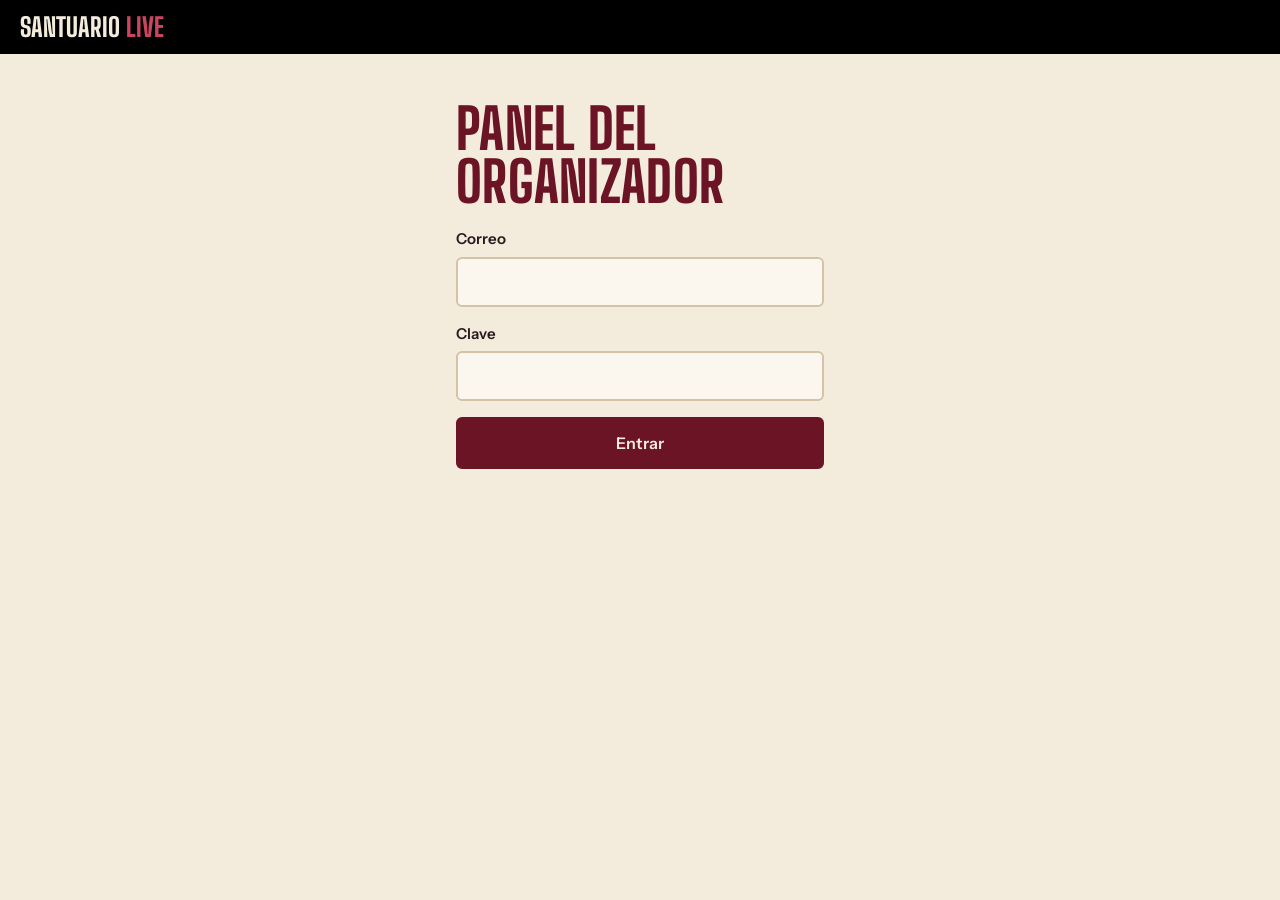
==== admin.html @ 3a302457 "Add files via upload" ====
<!DOCTYPE html>
<html lang="es">
<head>
<meta charset="utf-8">
<meta name="viewport" content="width=device-width, initial-scale=1, viewport-fit=cover">
<title>Panel · Santuario Live</title>
<meta name="theme-color" content="#000000">
<meta name="robots" content="noindex">
<link rel="preconnect" href="https://fonts.googleapis.com">
<link rel="preconnect" href="https://fonts.gstatic.com" crossorigin>
<link href="https://fonts.googleapis.com/css2?family=Big+Shoulders+Display:wght@700;800&family=Instrument+Sans:wght@400;600;700&display=swap" rel="stylesheet">
<link rel="stylesheet" href="css/estilos.css">
</head>
<body>

<header class="barra">
  <a class="marca" href="admin.html">Santuario <span>Live</span></a>
  <span id="sesion-info" class="barra-sub"></span>
</header>
<div id="cinta-demo"></div>

<section id="login" class="panel-login oculto">
  <h1>Panel del organizador</h1>
  <form id="form-login">
    <label class="campo"><span>Correo</span><input id="l-correo" type="email" autocomplete="username" required></label>
    <label class="campo"><span>Clave</span><input id="l-clave" type="password" autocomplete="current-password" required></label>
    <p class="error-form" id="l-error" role="alert"></p>
    <button class="boton ancho" type="submit">Entrar</button>
    <p class="tipo-nota" id="l-nota" style="margin-top:12px"></p>
  </form>
</section>

<div id="app" class="oculto">
  <nav class="pestanas" id="pestanas">
    <button type="button" data-p="pedidos" class="activa">Pedidos <span class="contador oculto" id="n-pendientes"></span></button>
    <button type="button" data-p="pagos">Pagos <span class="contador oculto" id="n-pagos"></span></button>
    <button type="button" data-p="eventos">Eventos</button>
    <button type="button" data-p="cortesias">Cortesías</button>
    <button type="button" data-p="reporte">Reporte</button>
    <button type="button" data-p="ajustes">Ajustes</button>
    <button type="button" data-ir="puerta.html">Puerta</button>
  </nav>
  <main class="contenedor panel" id="vista"></main>
</div>

<script src="js/config.js"></script>
<script src="js/matcher.js"></script>
<script src="js/core.js"></script>
<script src="js/admin.js"></script>
</body>
</html>
---- css/estilos.css ----
/* Santuario Live — vino, marfil y negro */

:root {
  --vino: #6B1426;
  --vino-hondo: #4A0C19;
  --vino-claro: #F0DADA;
  --marfil: #F3EBDC;
  --marfil-hondo: #E7DBC4;
  --linea: #D4C3A6;
  --negro: #000000;
  --tinta: #2A1A1D;
  --tinta-suave: #6E5C57;
  --ok: #2F6B45;
  --ok-claro: #DCEBDD;
  --alerta: #9A5B0B;
  --alerta-claro: #F6E6C8;
  --gris: #8A7F76;
  --radio: 6px;
  --display: 'Big Shoulders Display', 'Arial Narrow', sans-serif;
  --texto: 'Instrument Sans', system-ui, -apple-system, 'Segoe UI', sans-serif;
}

* { box-sizing: border-box; }
html { -webkit-text-size-adjust: 100%; }
body {
  margin: 0;
  background: var(--marfil);
  color: var(--tinta);
  font-family: var(--texto);
  font-size: 16px;
  line-height: 1.5;
}
img { max-width: 100%; display: block; }
a { color: var(--vino); }
button, input, select, textarea { font: inherit; color: inherit; }
:focus-visible { outline: 3px solid var(--vino); outline-offset: 2px; }
.oculto { display: none !important; }

h1, h2, h3 {
  font-family: var(--display);
  font-weight: 800;
  line-height: 0.95;
  margin: 0;
  letter-spacing: 0.005em;
}

/* ---------- barra superior ---------- */

.barra {
  background: var(--negro);
  color: var(--marfil);
  padding: 14px 20px;
  display: flex;
  align-items: center;
  justify-content: space-between;
  gap: 12px;
}
.marca {
  font-family: var(--display);
  font-weight: 800;
  font-size: 26px;
  line-height: 1;
  color: var(--marfil);
  text-decoration: none;
  text-transform: uppercase;
}
.marca span { color: #C9475E; }
.barra-sub { font-size: 14px; color: #BFB3A3; }

.cinta-demo {
  background: var(--vino);
  color: var(--marfil);
  font-size: 14px;
  padding: 8px 20px;
  text-align: center;
}
.cinta-demo button {
  background: none;
  border: 0;
  color: inherit;
  text-decoration: underline;
  cursor: pointer;
  padding: 0 4px;
}

.contenedor { max-width: 980px; margin: 0 auto; padding: 0 16px; }

/* ---------- botones y formularios ---------- */

.boton {
  display: inline-flex;
  align-items: center;
  justify-content: center;
  gap: 8px;
  min-height: 48px;
  padding: 12px 22px;
  border: 2px solid var(--vino);
  border-radius: var(--radio);
  background: var(--vino);
  color: var(--marfil);
  font-weight: 600;
  text-decoration: none;
  cursor: pointer;
  transition: background .15s;
}
.boton:hover { background: var(--vino-hondo); border-color: var(--vino-hondo); }
.boton:disabled { opacity: .45; cursor: not-allowed; }
.boton.negro { background: var(--negro); border-color: var(--negro); }
.boton.negro:hover { background: #2a2a2a; }
.boton.claro { background: transparent; color: var(--vino); }
.boton.claro:hover { background: var(--vino-claro); }
.boton.ok { background: var(--ok); border-color: var(--ok); }
.boton.chico { min-height: 36px; padding: 6px 12px; font-size: 14px; }
.boton.ancho { width: 100%; }

.campo { display: block; margin-bottom: 16px; }
.campo > span { display: block; font-weight: 600; font-size: 15px; margin-bottom: 6px; }
.campo small { display: block; color: var(--tinta-suave); font-size: 13px; margin-top: 4px; }
.entrada, .campo input, .campo select, .campo textarea {
  width: 100%;
  min-height: 48px;
  padding: 11px 14px;
  border: 2px solid var(--linea);
  border-radius: var(--radio);
  background: #FBF7EF;
  font-size: 16px;
}
.campo textarea { min-height: 96px; resize: vertical; }
.campo input:focus, .campo select:focus, .campo textarea:focus, .entrada:focus {
  border-color: var(--vino);
  outline: none;
}
.fila-campos { display: grid; grid-template-columns: 1fr 1fr; gap: 0 14px; }
.check { display: flex; gap: 10px; align-items: flex-start; font-size: 15px; margin-bottom: 16px; cursor: pointer; }
.check input { width: 22px; height: 22px; accent-color: var(--vino); margin: 1px 0 0; flex: none; }
.error-form { color: var(--vino); font-weight: 600; margin: 0 0 12px; }

/* ---------- boleto (forma de tiquete) ---------- */

.boleto {
  display: flex;
  background: #FBF7EF;
  border: 2px solid var(--negro);
  border-radius: var(--radio);
  position: relative;
  text-decoration: none;
  color: inherit;
}
.boleto-cuerpo { flex: 1; padding: 20px 22px; min-width: 0; display: flex; gap: 20px; align-items: center; }
.boleto-talon {
  width: 150px;
  flex: none;
  background: var(--negro);
  color: var(--marfil);
  padding: 18px 16px;
  display: flex;
  flex-direction: column;
  justify-content: center;
  gap: 10px;
  position: relative;
  border-left: 2px dashed #6b6b6b;
}
.boleto-talon::before, .boleto-talon::after {
  content: '';
  position: absolute;
  left: -13px;
  width: 22px;
  height: 22px;
  border-radius: 50%;
  background: var(--marfil);
  border: 2px solid var(--negro);
}
.boleto-talon::before { top: -13px; }
.boleto-talon::after { bottom: -13px; }

.fecha-bloque { text-align: center; flex: none; width: 64px; }
.fecha-dia { font-family: var(--display); font-weight: 800; font-size: 56px; line-height: .85; color: var(--vino); }
.fecha-mes { font-weight: 600; font-size: 15px; }

/* ---------- cartelera ---------- */

.portada { padding: 48px 0 28px; }
.portada h1 { font-size: clamp(56px, 12vw, 120px); color: var(--vino); text-transform: uppercase; }
.portada p { max-width: 520px; margin: 14px 0 0; color: var(--tinta-suave); font-size: 17px; }

.lista-eventos { display: grid; grid-template-columns: minmax(0, 1fr); gap: 22px; padding-bottom: 64px; }
.lista-eventos .boleto:hover .boleto-talon { background: var(--vino); }
.ev-nombre { font-size: clamp(28px, 5vw, 40px); text-transform: uppercase; overflow-wrap: anywhere; }
.ev-lugar { color: var(--tinta-suave); margin-top: 6px; font-size: 15px; }
.talon-precio { font-family: var(--display); font-weight: 800; font-size: 30px; line-height: 1; }
.talon-accion { font-size: 14px; font-weight: 600; color: #E7B8C1; }
.vacio { padding: 40px 24px; border: 2px dashed var(--linea); border-radius: var(--radio); color: var(--tinta-suave); text-align: center; }

/* ---------- detalle de evento ---------- */

.detalle { display: grid; grid-template-columns: minmax(0, 5fr) minmax(0, 6fr); gap: 36px; padding: 32px 0 64px; align-items: start; }
.volver { display: inline-block; margin: 24px 0 0; font-weight: 600; text-decoration: none; }
.volver:hover { text-decoration: underline; }
.flyer {
  background: var(--negro);
  color: var(--marfil);
  border-radius: var(--radio);
  overflow: hidden;
  position: sticky;
  top: 16px;
}
.flyer img { width: 100%; }
.flyer-sin-imagen { aspect-ratio: 4 / 5; padding: 28px; display: flex; flex-direction: column; justify-content: flex-end; }
.flyer-sin-imagen h2 { font-size: clamp(44px, 7vw, 76px); text-transform: uppercase; }
.flyer-sin-imagen .fecha-dia { color: #C9475E; font-size: 96px; }
.detalle-info h1 { font-size: clamp(40px, 7vw, 64px); text-transform: uppercase; color: var(--vino); }
.detalle-meta { margin: 14px 0 0; font-size: 17px; font-weight: 600; }
.detalle-meta div + div { color: var(--tinta-suave); font-weight: 400; }
.detalle-desc { margin: 16px 0 0; white-space: pre-line; }

.bloque-compra { margin-top: 28px; border-top: 2px solid var(--negro); padding-top: 22px; }
.bloque-compra h2 { font-size: 34px; text-transform: uppercase; margin-bottom: 14px; }

.tipos { display: grid; gap: 10px; margin-bottom: 20px; }
.tipo {
  display: flex;
  align-items: center;
  gap: 14px;
  padding: 14px 16px;
  border: 2px solid var(--linea);
  border-radius: var(--radio);
  background: #FBF7EF;
  cursor: pointer;
}
.tipo input { width: 22px; height: 22px; accent-color: var(--vino); flex: none; margin: 0; }
.tipo-info { flex: 1; min-width: 0; }
.tipo-nombre { font-weight: 600; }
.tipo-nota { font-size: 13px; color: var(--tinta-suave); }
.tipo-precio { font-family: var(--display); font-weight: 800; font-size: 26px; }
.tipo.elegido { border-color: var(--vino); background: var(--vino-claro); }
.tipo.cerrado { opacity: .5; cursor: not-allowed; }
.tipo.cerrado .tipo-precio { text-decoration: line-through; }

.cantidad { display: flex; align-items: center; gap: 0; border: 2px solid var(--negro); border-radius: var(--radio); width: max-content; }
.cantidad button { width: 48px; height: 48px; border: 0; background: var(--negro); color: var(--marfil); font-size: 22px; cursor: pointer; }
.cantidad button:disabled { opacity: .35; }
.cantidad output { width: 56px; text-align: center; font-weight: 700; font-size: 20px; }
.fila-total { display: flex; justify-content: space-between; align-items: end; gap: 16px; margin: 20px 0; padding: 16px 0; border-top: 1px solid var(--linea); border-bottom: 1px solid var(--linea); }
.total-cifra { font-family: var(--display); font-weight: 800; font-size: 44px; line-height: 1; color: var(--vino); }

/* ---------- página de la boleta ---------- */

.pagina-boleta { max-width: 460px; margin: 0 auto; padding: 24px 16px 64px; }
.estado-pago { background: var(--negro); color: var(--marfil); border-radius: var(--radio); padding: 24px 22px; }
.estado-pago h1 { font-size: 44px; text-transform: uppercase; }
.estado-pago p { margin: 10px 0 0; color: #D6CBBB; }
.reloj { font-family: var(--display); font-weight: 800; font-size: 64px; line-height: 1; color: #E07A8D; margin-top: 18px; }
.reloj small { display: block; font-family: var(--texto); font-weight: 400; font-size: 14px; color: #BFB3A3; margin-top: 4px; }
.monto-pagar { background: var(--vino); color: var(--marfil); border-radius: var(--radio); padding: 20px 22px; margin-top: 14px; }
.monto-pagar .total-cifra { color: var(--marfil); font-size: 56px; }
.monto-pagar p { margin: 6px 0 0; font-size: 15px; color: #F1D3D8; }
.pasos { list-style: none; padding: 0; margin: 20px 0 0; counter-reset: paso; }
.pasos li { counter-increment: paso; display: flex; gap: 14px; padding: 14px 0; border-bottom: 1px solid var(--linea); }
.pasos li::before {
  content: counter(paso);
  flex: none;
  width: 32px;
  height: 32px;
  border-radius: 50%;
  background: var(--negro);
  color: var(--marfil);
  font-weight: 700;
  display: flex;
  align-items: center;
  justify-content: center;
}
.qr-nequi { background: #fff; border: 2px solid var(--negro); border-radius: var(--radio); padding: 12px; margin-top: 12px; max-width: 240px; }
.llave { display: flex; align-items: center; gap: 10px; flex-wrap: wrap; margin-top: 8px; }
.llave code { font-family: var(--texto); font-weight: 700; font-size: 20px; background: var(--marfil-hondo); padding: 4px 10px; border-radius: 4px; }
.esperando { display: flex; align-items: center; gap: 12px; margin-top: 20px; padding: 14px 16px; background: var(--alerta-claro); border-radius: var(--radio); font-size: 15px; }
.pulso { width: 12px; height: 12px; border-radius: 50%; background: var(--alerta); flex: none; animation: pulso 1.4s infinite; }
@keyframes pulso { 0%, 100% { opacity: 1; } 50% { opacity: .25; } }

.tiquete { border: 2px solid var(--negro); border-radius: var(--radio); background: #FBF7EF; overflow: hidden; }
.tiquete-cabeza { background: var(--negro); color: var(--marfil); padding: 22px; }
.tiquete-cabeza h1 { font-size: 42px; text-transform: uppercase; }
.tiquete-cabeza p { margin: 8px 0 0; color: #D6CBBB; }
.tiquete-corte { height: 0; border-top: 2px dashed var(--negro); position: relative; margin: 0 18px; }
.tiquete-corte::before, .tiquete-corte::after {
  content: '';
  position: absolute;
  top: -13px;
  width: 24px;
  height: 24px;
  border-radius: 50%;
  background: var(--marfil);
  border: 2px solid var(--negro);
}
.tiquete-corte::before { left: -32px; }
.tiquete-corte::after { right: -32px; }
.tiquete-qr { padding: 26px 22px 12px; display: flex; justify-content: center; }
.tiquete-qr svg, .tiquete-qr img { width: 240px; height: 240px; }
.tiquete-datos { display: grid; grid-template-columns: 1fr 1fr; gap: 14px 16px; padding: 12px 22px 24px; }
.dato span { display: block; font-size: 13px; color: var(--tinta-suave); }
.dato strong { font-size: 17px; }
.esperando strong, .dato.grande strong { white-space: nowrap; }
.dato.grande strong { font-family: var(--display); font-weight: 800; font-size: 30px; line-height: 1; }
.sello { background: var(--ok); color: #fff; padding: 10px 22px; font-weight: 600; font-size: 15px; }
.sello.usada { background: var(--gris); }

.estado-fin { background: #FBF7EF; border: 2px solid var(--negro); border-radius: var(--radio); padding: 24px 22px; }
.estado-fin h1 { font-size: 40px; text-transform: uppercase; color: var(--vino); }
.estado-fin p { margin: 10px 0 18px; }

.acciones { display: grid; gap: 10px; margin-top: 18px; }

/* ---------- panel ---------- */

.panel-login { max-width: 400px; margin: 48px auto; padding: 0 16px; }
.panel-login h1 { font-size: 56px; color: var(--vino); text-transform: uppercase; margin-bottom: 20px; }
.pestanas { background: var(--negro); display: flex; overflow-x: auto; gap: 4px; padding: 0 12px; -webkit-overflow-scrolling: touch; }
.pestanas button {
  background: none;
  border: 0;
  color: #BFB3A3;
  padding: 14px 14px 12px;
  font-weight: 600;
  white-space: nowrap;
  border-bottom: 4px solid transparent;
  cursor: pointer;
}
.pestanas button.activa { color: var(--marfil); border-bottom-color: #C9475E; }
.pestanas .contador { display: inline-block; min-width: 22px; padding: 0 6px; margin-left: 6px; border-radius: 11px; background: var(--vino); color: #fff; font-size: 12px; line-height: 20px; }
.panel { padding-top: 22px; padding-bottom: 64px; }
.panel h2 { font-size: 40px; text-transform: uppercase; }
.panel-cabeza { display: flex; justify-content: space-between; align-items: end; gap: 12px; flex-wrap: wrap; margin-bottom: 18px; }
.selector-evento { max-width: 360px; }
.filtros { display: flex; gap: 6px; flex-wrap: wrap; margin-bottom: 14px; }
.filtros button { border: 2px solid var(--negro); background: transparent; border-radius: 20px; padding: 5px 14px; font-weight: 600; font-size: 14px; cursor: pointer; }
.filtros button.activa { background: var(--negro); color: var(--marfil); }
.buscador { margin-bottom: 14px; }

.fila {
  display: grid;
  grid-template-columns: minmax(0, 1fr) auto;
  gap: 8px 16px;
  align-items: center;
  padding: 14px 16px;
  background: #FBF7EF;
  border: 1px solid var(--linea);
  border-left: 6px solid var(--linea);
  border-radius: var(--radio);
  margin-bottom: 8px;
}
.fila.pendiente { border-left-color: var(--alerta); }
.fila.aprobada { border-left-color: var(--ok); }
.fila.vencida, .fila.rechazada { border-left-color: var(--gris); }
.fila.sin_asignar { border-left-color: var(--vino); }
.fila-titulo { font-weight: 600; }
.fila-sub { font-size: 14px; color: var(--tinta-suave); }
.fila-acciones { display: flex; gap: 6px; flex-wrap: wrap; justify-content: flex-end; }
.fila-extra { grid-column: 1 / -1; }
.chip { display: inline-block; font-size: 12px; font-weight: 700; padding: 2px 8px; border-radius: 10px; margin-left: 6px; vertical-align: 2px; }
.chip.pendiente { background: var(--alerta-claro); color: var(--alerta); }
.chip.aprobada { background: var(--ok-claro); color: var(--ok); }
.chip.vencida, .chip.rechazada { background: var(--marfil-hondo); color: var(--gris); }
.chip.sms { background: var(--negro); color: var(--marfil); }
.chip.cortesia { background: var(--vino-claro); color: var(--vino); }

.caja { background: #FBF7EF; border: 2px solid var(--negro); border-radius: var(--radio); padding: 18px; margin-bottom: 18px; }
.caja h3 { font-size: 26px; text-transform: uppercase; margin-bottom: 10px; }
.caja-negra { background: var(--negro); color: var(--marfil); border-color: var(--negro); }
.caja-negra .fila-sub, .caja-negra small { color: #BFB3A3; }

.cifras { display: grid; grid-template-columns: repeat(auto-fit, minmax(150px, 1fr)); gap: 10px; margin-bottom: 18px; }
.cifra { background: var(--negro); color: var(--marfil); border-radius: var(--radio); padding: 16px; }
.cifra strong { display: block; font-family: var(--display); font-weight: 800; font-size: 40px; line-height: 1; }
.cifra span { font-size: 14px; color: #BFB3A3; }
.cifra.vino { background: var(--vino); }
.cifra.vino span { color: #F1D3D8; }

.tabla { width: 100%; border-collapse: collapse; background: #FBF7EF; font-size: 15px; }
.tabla th, .tabla td { text-align: left; padding: 10px 12px; border-bottom: 1px solid var(--linea); }
.tabla th { background: var(--negro); color: var(--marfil); font-weight: 600; }
.tabla td.num, .tabla th.num { text-align: right; }
.tabla tfoot td { font-weight: 700; border-top: 2px solid var(--negro); }
.tabla-scroll { overflow-x: auto; }

.tipo-editor { display: grid; grid-template-columns: 2fr 1fr 1fr 1.6fr .8fr auto; gap: 8px; align-items: end; padding: 12px; border: 1px solid var(--linea); border-radius: var(--radio); margin-bottom: 8px; background: var(--marfil); }
.tipo-editor .campo { margin: 0; }
.tipo-editor .campo > span { font-size: 13px; }
.tipo-editor input { min-height: 42px; padding: 8px 10px; }
.quitar { background: none; border: 0; color: var(--vino); font-weight: 700; cursor: pointer; padding: 10px; }

.vista-previa-img { max-width: 180px; border: 2px solid var(--negro); border-radius: var(--radio); margin-top: 8px; }
.interruptor { display: flex; align-items: center; gap: 10px; font-weight: 600; margin-bottom: 16px; cursor: pointer; }
.interruptor input { width: 22px; height: 22px; accent-color: var(--vino); }

/* ---------- aviso flotante ---------- */

.aviso {
  display: none;
  position: fixed;
  left: 50%;
  bottom: 24px;
  transform: translateX(-50%);
  background: var(--negro);
  color: var(--marfil);
  padding: 12px 20px;
  border-radius: var(--radio);
  font-weight: 600;
  z-index: 100;
  max-width: calc(100% - 32px);
  box-shadow: 0 6px 20px rgba(0, 0, 0, .25);
}
.aviso.ok { background: var(--ok); }
.aviso.error { background: var(--vino); }

/* ---------- puerta ---------- */

.puerta { background: var(--negro); color: var(--marfil); min-height: 100vh; min-height: 100dvh; }
.puerta .barra { border-bottom: 1px solid #2a2a2a; }
.puerta-cuerpo { max-width: 520px; margin: 0 auto; padding: 16px; }
.camara { position: relative; background: #1a1a1a; border-radius: var(--radio); overflow: hidden; aspect-ratio: 1 / 1; }
.camara video { width: 100%; height: 100%; object-fit: cover; display: block; }
.mira { position: absolute; inset: 18%; border: 3px solid rgba(243, 235, 220, .8); border-radius: 12px; pointer-events: none; }
.camara-apagada { position: absolute; inset: 0; display: flex; flex-direction: column; align-items: center; justify-content: center; gap: 14px; padding: 24px; text-align: center; color: #BFB3A3; }
.resultado { position: fixed; inset: 0; z-index: 50; display: flex; flex-direction: column; justify-content: center; padding: 28px; text-align: center; }
.resultado.ok { background: var(--ok); }
.resultado.mal { background: var(--vino); }
.resultado.ojo { background: #7A4A06; }
.resultado h1 { font-size: clamp(64px, 18vw, 120px); text-transform: uppercase; }
.resultado .quien { font-size: 26px; font-weight: 700; margin-top: 16px; }
.resultado .detalle-res { font-size: 18px; margin-top: 6px; opacity: .9; }
.resultado .acciones { max-width: 360px; margin: 28px auto 0; width: 100%; }
.resultado .boton { background: var(--marfil); color: var(--negro); border-color: var(--marfil); font-size: 18px; }
.resultado .boton.claro { background: transparent; color: var(--marfil); }
.contador-puerta { display: flex; justify-content: space-between; align-items: baseline; margin: 16px 0; }
.contador-puerta strong { font-family: var(--display); font-weight: 800; font-size: 48px; line-height: 1; }
.puerta .campo input { background: #1a1a1a; border-color: #444; color: var(--marfil); }
.puerta .fila { background: #141414; border-color: #333; color: var(--marfil); }
.puerta .fila-sub { color: #BFB3A3; }
.puerta select.entrada { background: #1a1a1a; border-color: #444; color: var(--marfil); }

/* ---------- celular ---------- */

@media (max-width: 760px) {
  .detalle { grid-template-columns: 1fr; gap: 24px; padding-top: 20px; }
  .flyer { position: static; }
  .flyer-sin-imagen { aspect-ratio: auto; min-height: 260px; }
  .tipo-editor { grid-template-columns: 1fr 1fr; }
  .tipo-editor .campo:first-child { grid-column: 1 / -1; }
}

@media (max-width: 520px) {
  .barra-sub { display: none; }
  .boleto-cuerpo { padding: 16px; gap: 14px; }
  .boleto-talon { width: 108px; padding: 14px 12px; }
  .talon-precio { font-size: 24px; }
  .fecha-bloque { width: 48px; }
  .fecha-dia { font-size: 44px; }
  .fila-campos { grid-template-columns: 1fr; }
  .fila { grid-template-columns: 1fr; }
  .fila-acciones { justify-content: flex-start; }
  .tiquete-datos { grid-template-columns: 1fr 1fr; }
}

@media (prefers-reduced-motion: reduce) {
  * { animation: none !important; transition: none !important; }
}
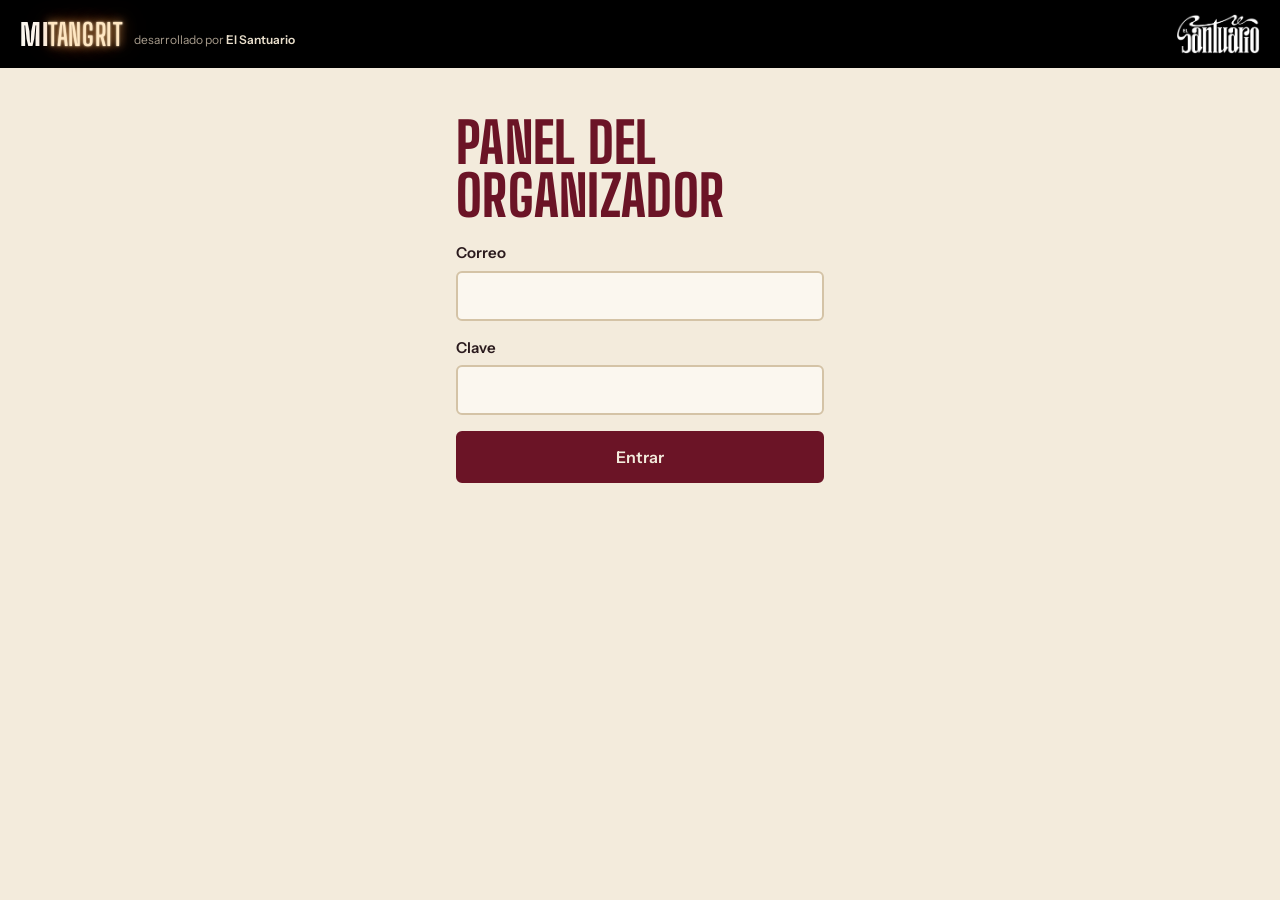
==== commit 6b3c6fb6: "Add files via upload" ====
--- a/admin.html
+++ b/admin.html
@@ -3,19 +3,19 @@
 <head>
 <meta charset="utf-8">
 <meta name="viewport" content="width=device-width, initial-scale=1, viewport-fit=cover">
-<title>Panel · Santuario Live</title>
+<title>Panel · Mitangrit</title>
 <meta name="theme-color" content="#000000">
 <meta name="robots" content="noindex">
 <link rel="preconnect" href="https://fonts.googleapis.com">
 <link rel="preconnect" href="https://fonts.gstatic.com" crossorigin>
-<link href="https://fonts.googleapis.com/css2?family=Big+Shoulders+Display:wght@700;800&family=Instrument+Sans:wght@400;600;700&display=swap" rel="stylesheet">
+<link href="https://fonts.googleapis.com/css2?family=Big+Shoulders+Display:wght@600;700;800&family=Instrument+Sans:wght@400;600;700&display=swap" rel="stylesheet">
 <link rel="stylesheet" href="css/estilos.css">
 </head>
 <body>
 
 <header class="barra">
-  <a class="marca" href="admin.html">Santuario <span>Live</span></a>
-  <span id="sesion-info" class="barra-sub"></span>
+  <div class="firma"><a class="marca" href="admin.html" aria-label="Mitangrit"><span class="mi">MI</span><span class="luz">TANGRIT</span></a><span class="credito">desarrollado por <strong>El Santuario</strong></span></div>
+  <div class="barra-der"><span id="sesion-info" class="barra-sub"></span><img class="logo-esquina" src="img/el-santuario.png" alt="El Santuario"></div>
 </header>
 <div id="cinta-demo"></div>
 
--- a/css/estilos.css
+++ b/css/estilos.css
@@ -58,13 +58,45 @@
 .marca {
   font-family: var(--display);
   font-weight: 800;
-  font-size: 26px;
+  font-size: 30px;
   line-height: 1;
-  color: var(--marfil);
+  letter-spacing: 0.02em;
   text-decoration: none;
   text-transform: uppercase;
-}
-.marca span { color: #C9475E; }
+  white-space: nowrap;
+}
+.marca .mi { color: #FBF7EF; }
+.firma { display: flex; align-items: flex-end; gap: 12px; min-width: 0; }
+.credito {
+  padding-bottom: 3px;
+  color: #A89C8C;
+  font-size: 12px;
+  line-height: 1;
+  white-space: nowrap;
+}
+.credito strong { color: #E9DFCC; font-weight: 600; }
+.barra-der { display: flex; align-items: center; gap: 14px; min-width: 0; }
+.logo-esquina { height: 40px; width: auto; display: block; flex: none; }
+
+/* TANGRIT: letrero de estudio encendido, luz cálida de bombillo */
+.marca .luz {
+  font-weight: 600;
+  color: #FFE7C2;
+  text-shadow:
+    0 0 2px #FFF1D6,
+    0 0 8px rgba(255, 185, 100, .8),
+    0 0 18px rgba(255, 140, 50, .5),
+    0 0 36px rgba(230, 100, 25, .32);
+  animation: encender 1.6s ease-out 1;
+}
+@keyframes encender {
+  0%   { color: #5a4630; text-shadow: none; }
+  12%  { color: #FFE7C2; text-shadow: 0 0 2px #FFF1D6, 0 0 8px rgba(255, 185, 100, .8); }
+  18%  { color: #5a4630; text-shadow: none; }
+  30%  { color: #FFE7C2; text-shadow: 0 0 2px #FFF1D6, 0 0 8px rgba(255, 185, 100, .8), 0 0 18px rgba(255, 140, 50, .5); }
+  36%  { color: #8a6c48; text-shadow: 0 0 4px rgba(255, 185, 100, .4); }
+  100% { color: #FFE7C2; }
+}
 .barra-sub { font-size: 14px; color: #BFB3A3; }
 
 .cinta-demo {
@@ -449,6 +481,10 @@
 
 @media (max-width: 520px) {
   .barra-sub { display: none; }
+  .marca { font-size: 26px; }
+  .firma { gap: 8px; }
+  .credito { padding-bottom: 2px; font-size: 11px; }
+  .logo-esquina { height: 30px; }
   .boleto-cuerpo { padding: 16px; gap: 14px; }
   .boleto-talon { width: 108px; padding: 14px 12px; }
   .talon-precio { font-size: 24px; }
@@ -460,6 +496,14 @@
   .tiquete-datos { grid-template-columns: 1fr 1fr; }
 }
 
+@media (max-width: 380px) {
+  .barra { padding: 12px 14px; gap: 8px; }
+  .marca { font-size: 23px; }
+  .firma { gap: 6px; }
+  .credito { font-size: 10px; padding-bottom: 2px; }
+  .logo-esquina { height: 25px; }
+}
+
 @media (prefers-reduced-motion: reduce) {
   * { animation: none !important; transition: none !important; }
 }
